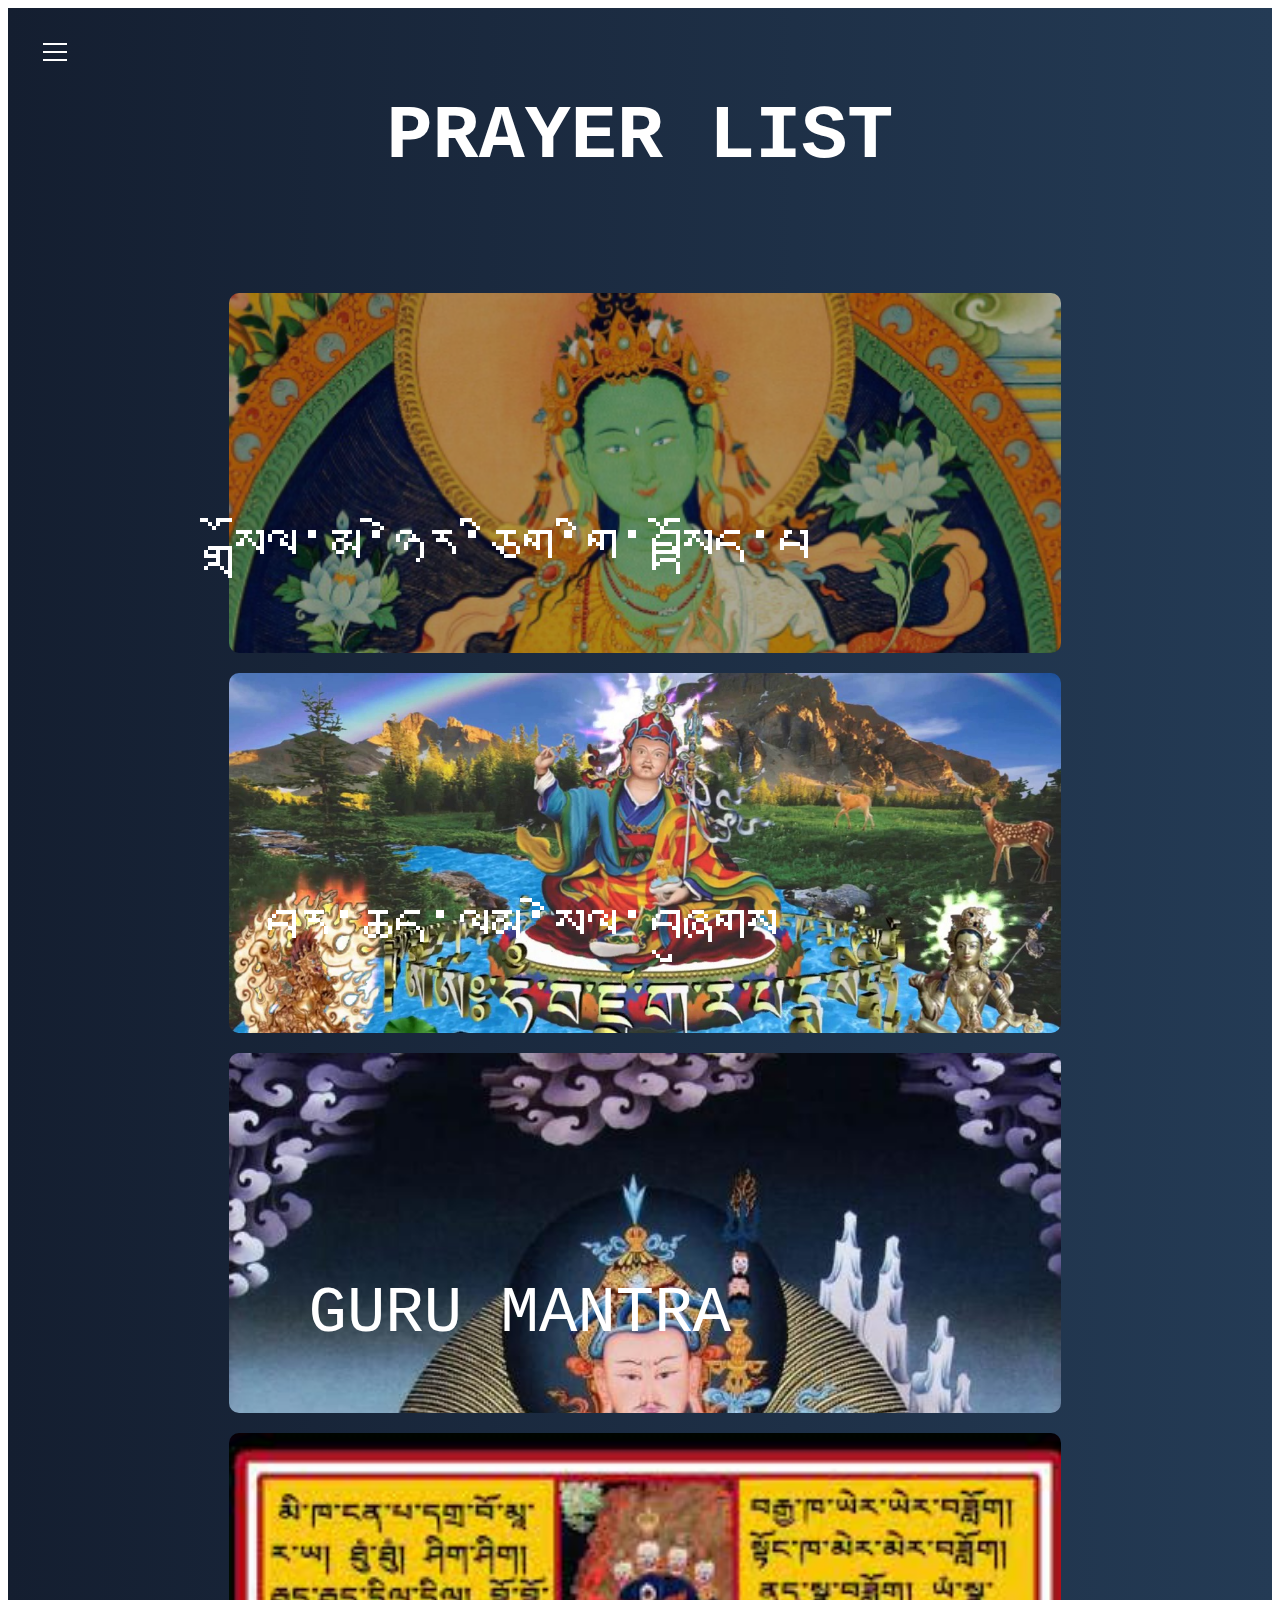
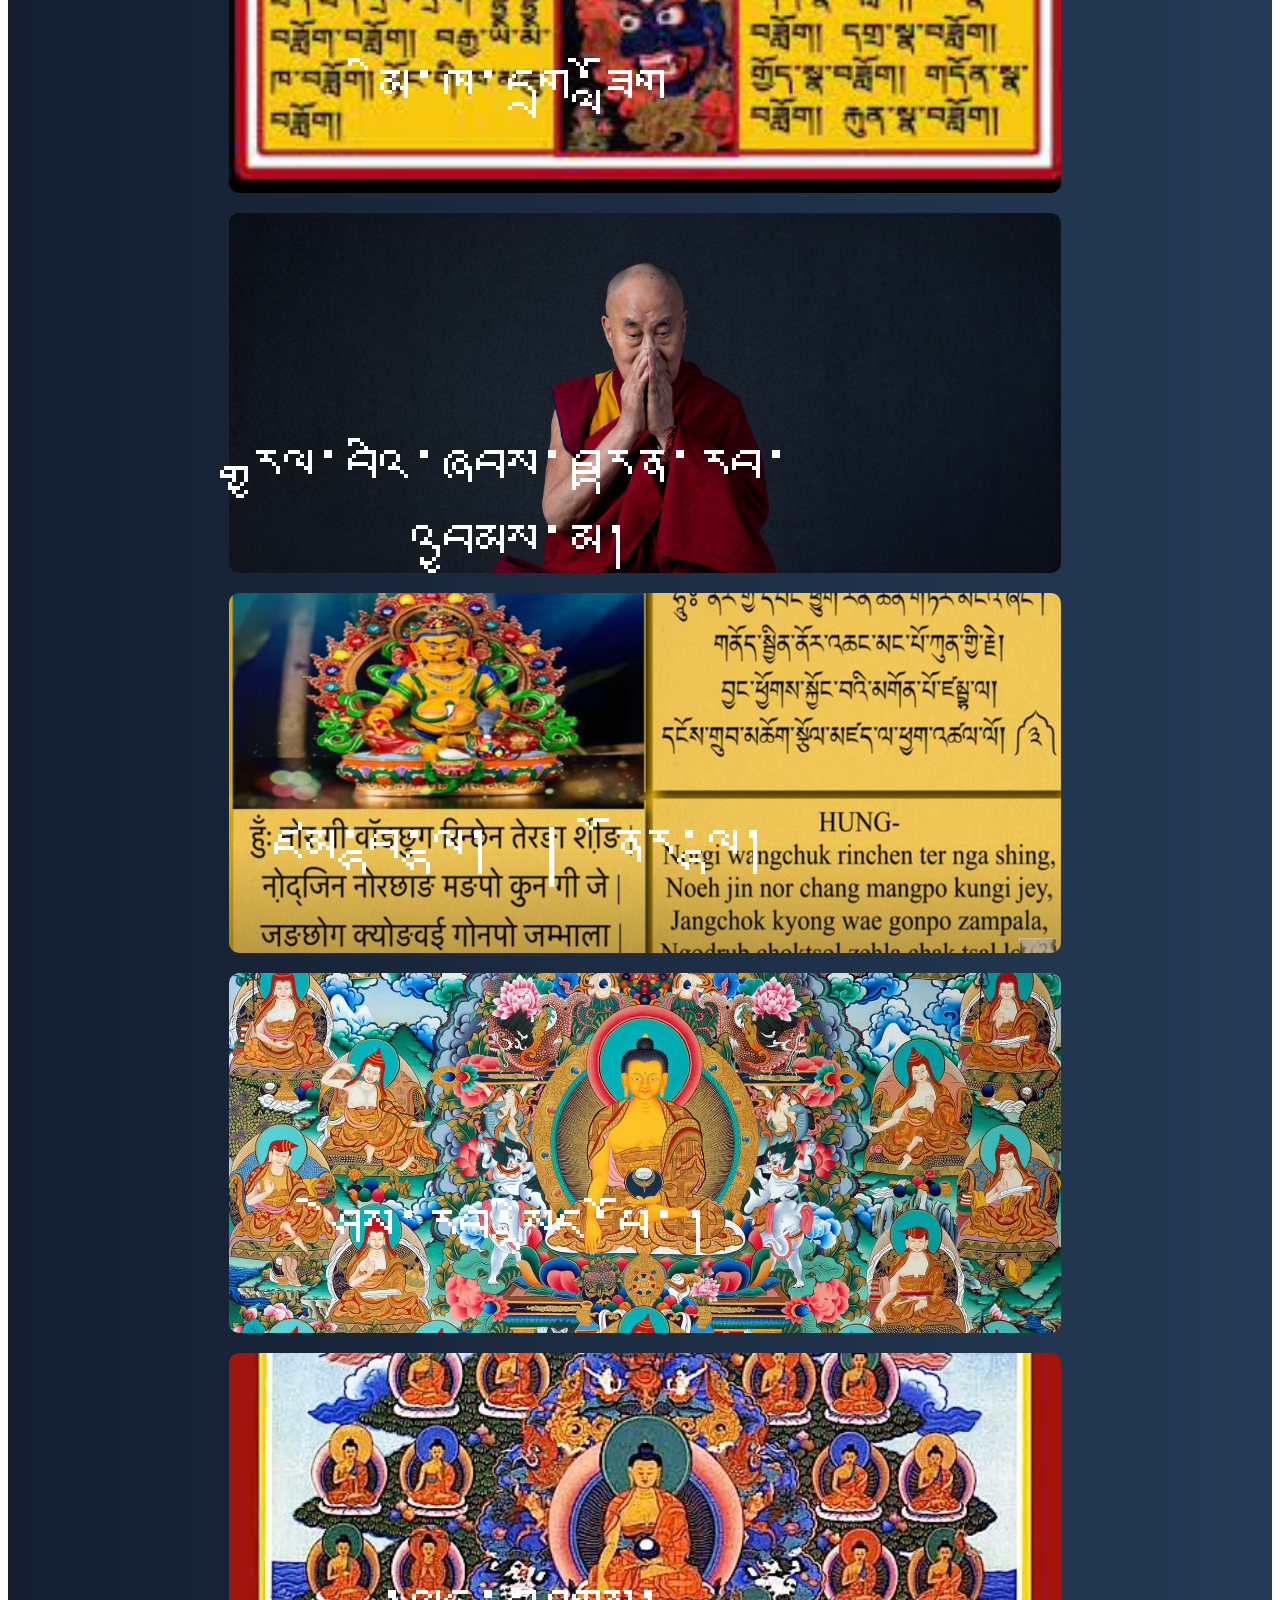
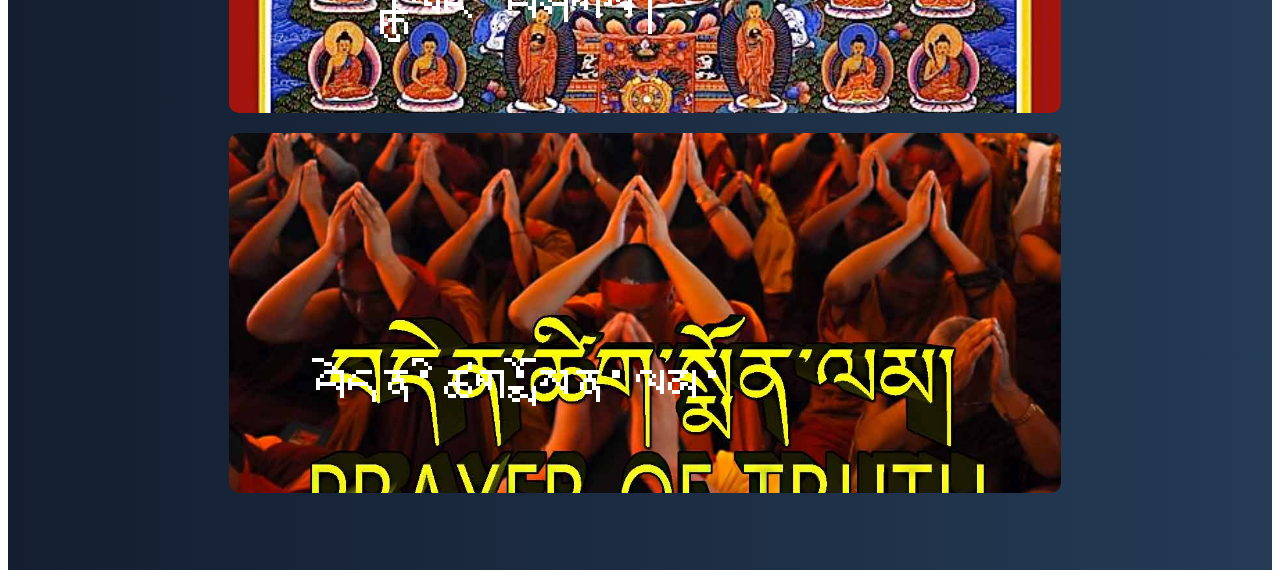
==== main/main.html @ 409edf99 "Add files via upload" ====
<!DOCTYPE html>
<html lang="en">
  <head>
    <meta charset="UTF-8" />
    <meta http-equiv="X-UA-Compatible" content="IE=edge" />
    <meta name="viewport" content="width=device-width, initial-scale=1.0" />
    <!-- <link rel="stylesheet" href="style.css" /> -->
    <link rel="stylesheet" href="main.css" />
    <link rel="icon" type="image/png" href="../images/buddha.png" />
    <title>Prayer List</title>
  </head>
  <body>
    <div class="container">
      <header>
        <div class="nav">
          <div class="date"></div>
        </div>
      </header>

      <main>
        <div class="menu">
          <img class="hamburger" src="../images/icon-hamburger.svg" alt="menu button" />
          <div class="menu_content hidden">
            <a href="../index.html">Home</a>
            <a href="../about/about.html">About us</a>
            <a href="../contact/contact.html">Contact</a>
          </div>
        </div>
        <h1 class="main_title">Prayer List</h1>
        <div class="sub_list">
          <a class="first grids" href="../dolma/dolma.html"
            ><p class="prayer_names">སྒྲོལ་མ་ཉེར་ཅིག་གི་བསྟོད་པ</p></a
          >
          <a class="second grids" href="../guru/guru.html"
            ><p class="prayer_names">བར་ཆད་ལམ་སེལ་བཞུགས</p></a
          >
          <a class="guru2 grids" href="../Om Ah Hum Vajra Guru Padma Siddhi Hum/omah.html"
            ><p class="prayer_names">GURU MANTRA</p></a
          >
          <a class="third grids" href="../mika/mika.html"
            ><p class="prayer_names">མི་ཁ་དགྲ་ཟློག</p></a
          >
          <a class="fourth grids" href="../gyalway/gyalway.html"
            ><p class="prayer_names">རྒྱལ་བའི་ཞབས་བརྟན་རབ་འབྱམས་མ།</p></a
          >
          <a class="fifth_one grids" href="../zambalha/zambalha.html"
            ><p class="prayer_names">ཛམ་བྷ་ལྷ། | ནོར་ལྷ།</p></a
          >
          <a class="fifth grids" href="../sherab/sherab.html"
            ><p class="prayer_names">ཤེས་རབ་སྙིང་པོ་།</p></a
          >
          <a class="fifth_two grids" href="../tungshak/tungshak.html"
            ><p class="prayer_names">།ལྟུང་བཤགས།</p></a
          >
          <a class="sixth grids" href="../dhentsik/dhentsik.html"
            ><p class="prayer_names">བདེན་ཚིག་སྨོན་ལམ་</p></a
          >
        </div>
      </main>
    </div>
  </body>

  <script src="../app.js"></script>
</html>
---- main/main.css ----
* {
  box-sizing: border-box;
  color: white;
  font-family: monospace;
  text-transform: uppercase;
}

.container {
  background-image: linear-gradient(to right, #141e30, #243b55);
  min-height: 100vh;
}

/* hide date */
.date {
  display: none;
}

/* menu */
.menu {
  position: fixed;
  /* background-image: linear-gradient(to right, blue, white, red, green, yellow); */
  /* width: 100vw; */
}

/* hidden contents */
.menu_content {
  position: absolute;
  background-color: rgb(255, 161, 43);
  border-radius: 1rem;
  font-size: 2rem;
  height: 25vh;
  width: 80vw;
  left: 10%;
  margin-top: 10vh;
  display: flex;
  flex-direction: column;
  justify-content: center;
  top: 20%;
  text-align: center;
}

a {
  color: rgb(241, 237, 237);
  text-decoration: none;
  margin: 1vw 0 0 7.5vw;
  background-color: rgba(0, 0, 0, 0.5);
  width: 80%;
  border-radius: 10px;
  height: auto;
}

a:active {
  color: white;
}

.hidden {
  display: none;
}

/* title */
.main_title {
  text-align: center;
  margin-top: 50px;
  font-size: 6vw;
}

/* grid images */
.sub_list {
  display: grid;
  grid-template-columns: auto;
  padding: 42px 0;
}

main {
  width: 100%;
  height: auto;
  padding: 35px;
  margin: auto;
}

/* grids */
.sub_list {
  display: flex;
  flex-direction: column;
}

.grids {
  width: 65vw;
  height: 40vh;
  margin-top: 20px;
}

.first {
  background: url(../images/dolma.png) no-repeat;
  background-size: cover;
}

.second {
  background: url(../images/guru.jpg) center/cover no-repeat;
  background-size: fill;
}

.guru2 {
  background: url(../images/guru2.jpg) top/cover no-repeat;
  background-size: fill;
}

.third {
  background: url(../images/mikha.jpg) center/cover no-repeat;
  background-size: fill;
}

.fourth {
  background: url(../images/dalai-lama.jpeg) center/cover no-repeat;
  background-position-y: 20%;
}

.fifth {
  background: url(../images/buddha.jpg) center/cover no-repeat;
  background-size: fill;
}
.fifth_one {
  background: url(../images/zambalha.png) center/cover no-repeat;
  background-size: fill;
}
.fifth_two {
  background: url(../images/tungshak.jpg) center/cover no-repeat;
  background-size: fill;
}

.sixth {
  background: url(../images/dhentsik.jpg) center/cover no-repeat;
  background-size: fill;
}

.prayer_names {
  font-size: 7vw;
  margin-top: 25vh;
  color: white;
  /* background: rgba(0, 0, 0, 0.5); */
  background: rgb(70, 19, 19);
  text-align: center;
}

/* RESPONSIVE WEB SIZE */
/* above 445px */
@media (min-width: 445px) {
  .prayer_names {
    font-size: 7vw;
    margin-top: 25vh;
    color: white;
    background-color: transparent;
    text-align: center;
    width: 70%;
  }

  .first {
    background: url(../images/dolma.png) no-repeat;
    background-size: 100%;
  }
}

@media (min-width: 600px) {
  .prayer_names {
    font-size: 5vw;
    margin-top: 25vh;
    color: white;
    background-color: transparent;
    text-align: center;
    width: 70%;
  }

  .first {
    background: url(../images/dolma.png) no-repeat;
    background-size: 100%;
  }
}

@media (min-width: 900px) {
  .prayer_names {
    font-size: 5vw;
    margin-top: 25vh;
    color: white;
    width: 70%;
  }

  .first {
    background: url(../images/dolma.png) no-repeat;
    background-size: 100%;
  }

  .sub_list {
    margin-left: 7vw;
  }
}
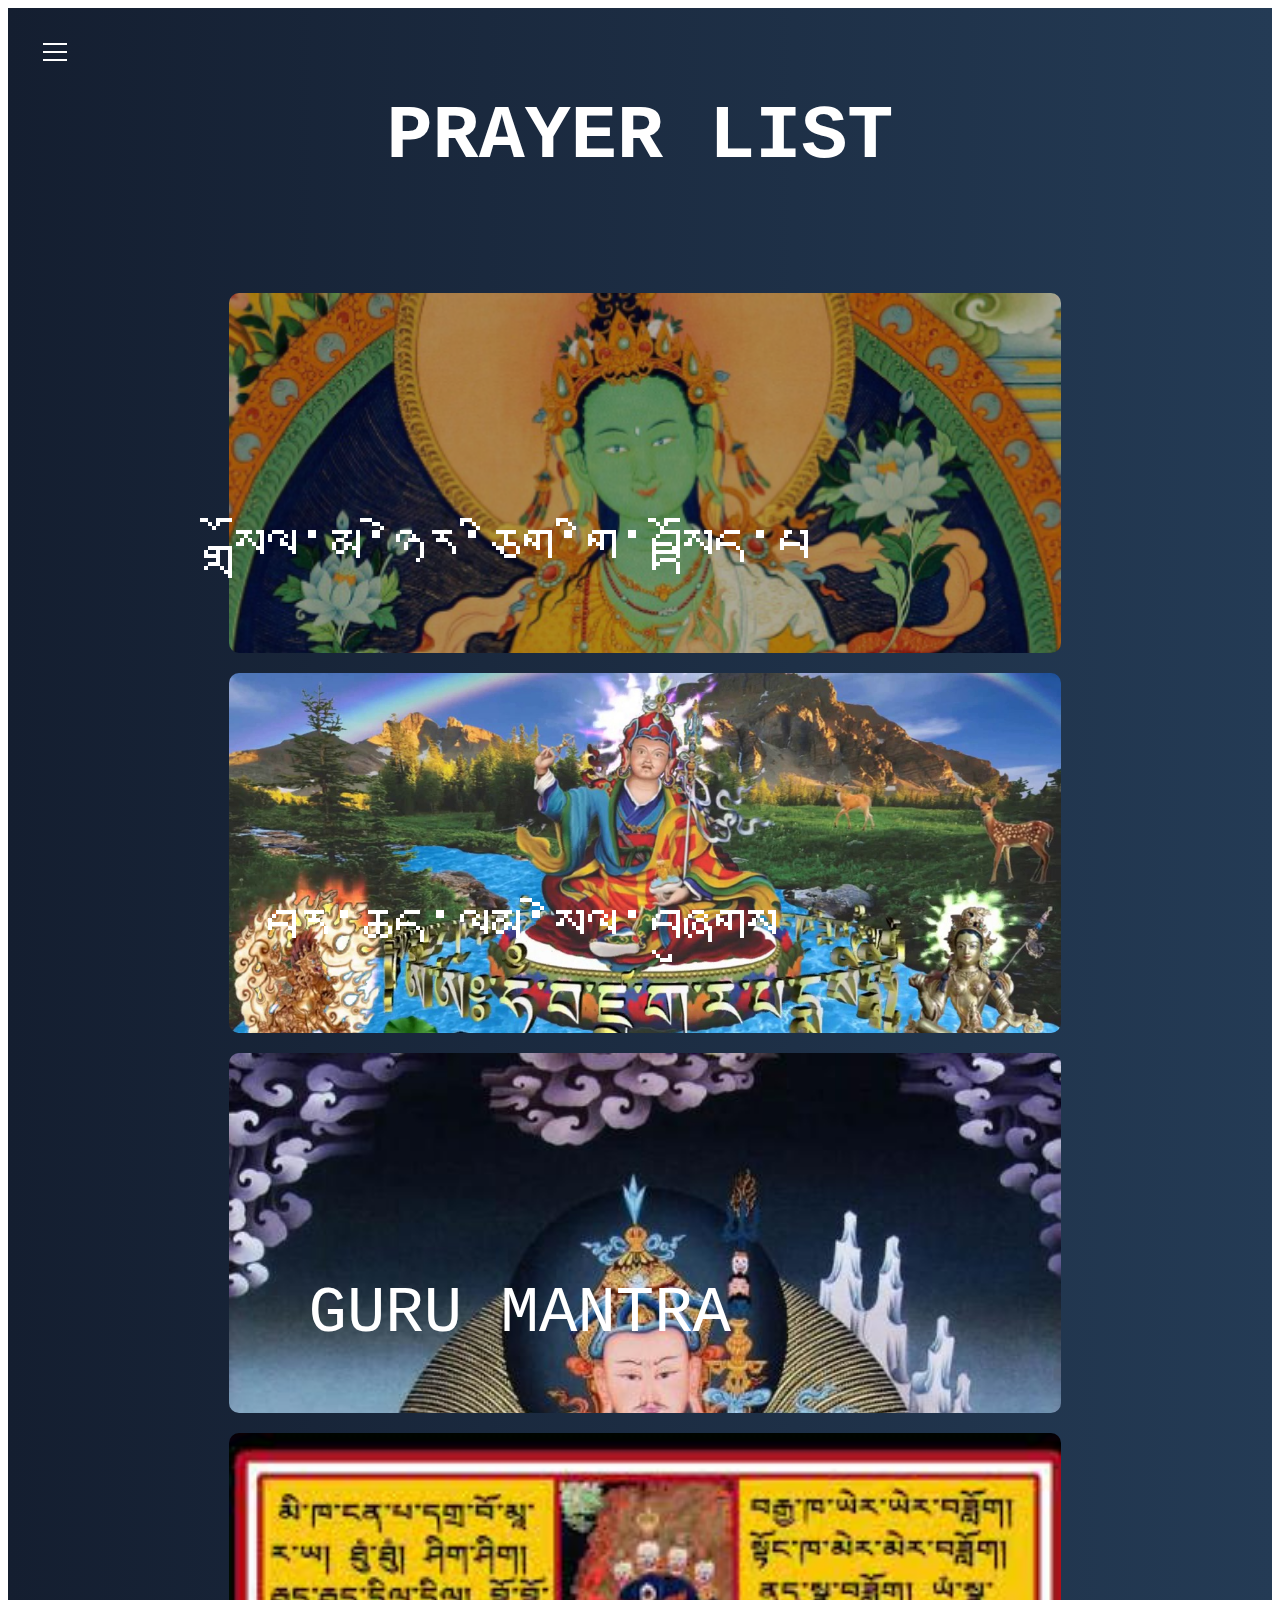
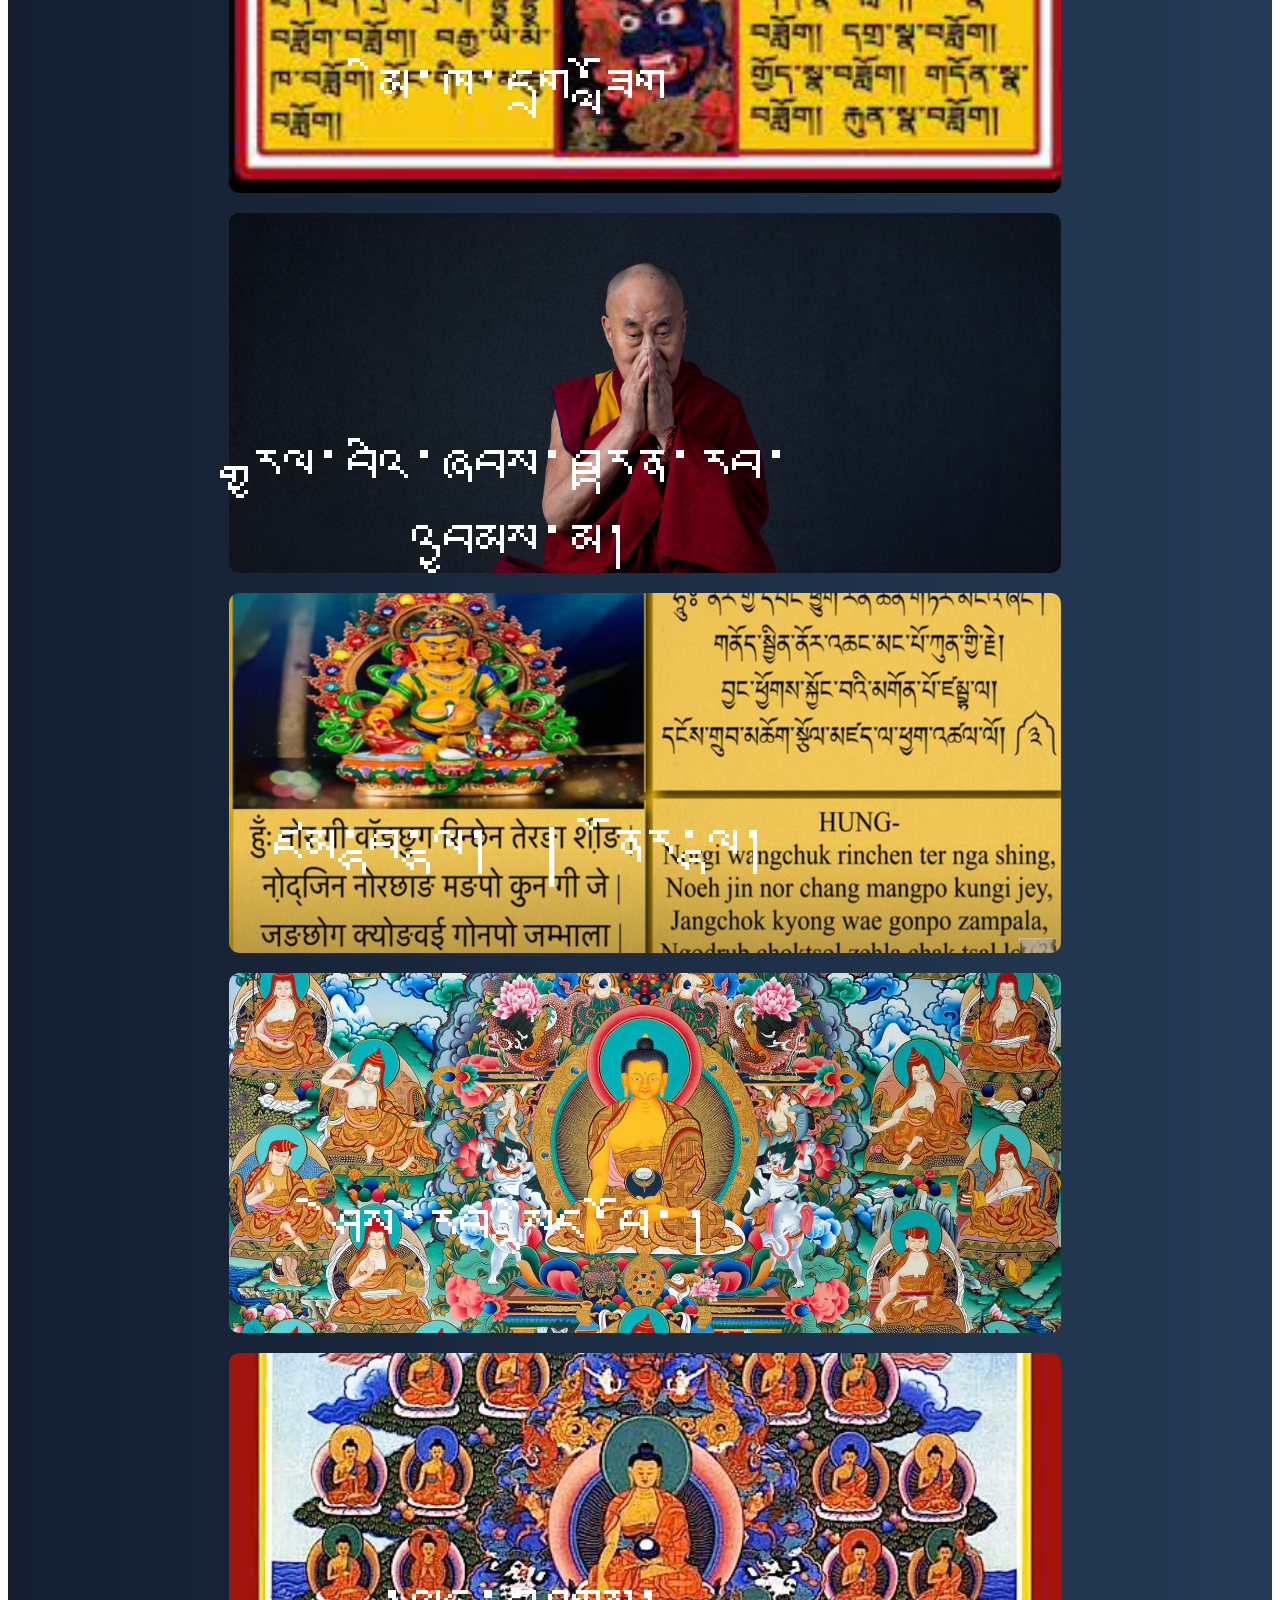
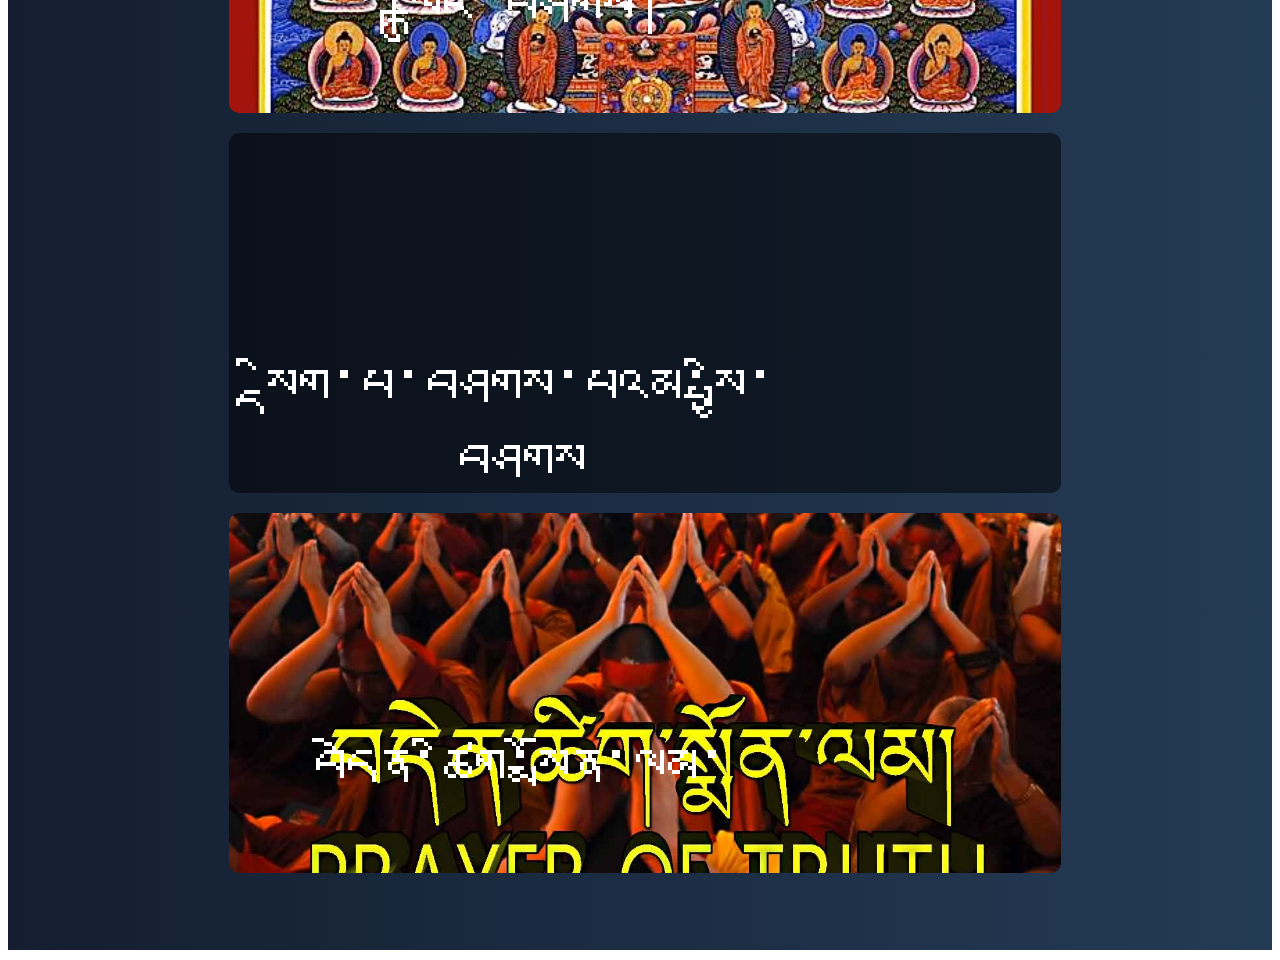
==== commit 0eb6e1a5: "Update main.html" ====
--- a/main/main.html
+++ b/main/main.html
@@ -52,6 +52,9 @@
           <a class="fifth_two grids" href="../tungshak/tungshak.html"
             ><p class="prayer_names">།ལྟུང་བཤགས།</p></a
           >
+          <a class="fifth_three grids" href="../chishak/chishak.html"
+            ><p class="prayer_names">སྡིག་པ་བཤགས་པའམ་སྤྱི་བཤགས</p></a
+          >
           <a class="sixth grids" href="../dhentsik/dhentsik.html"
             ><p class="prayer_names">བདེན་ཚིག་སྨོན་ལམ་</p></a
           >
